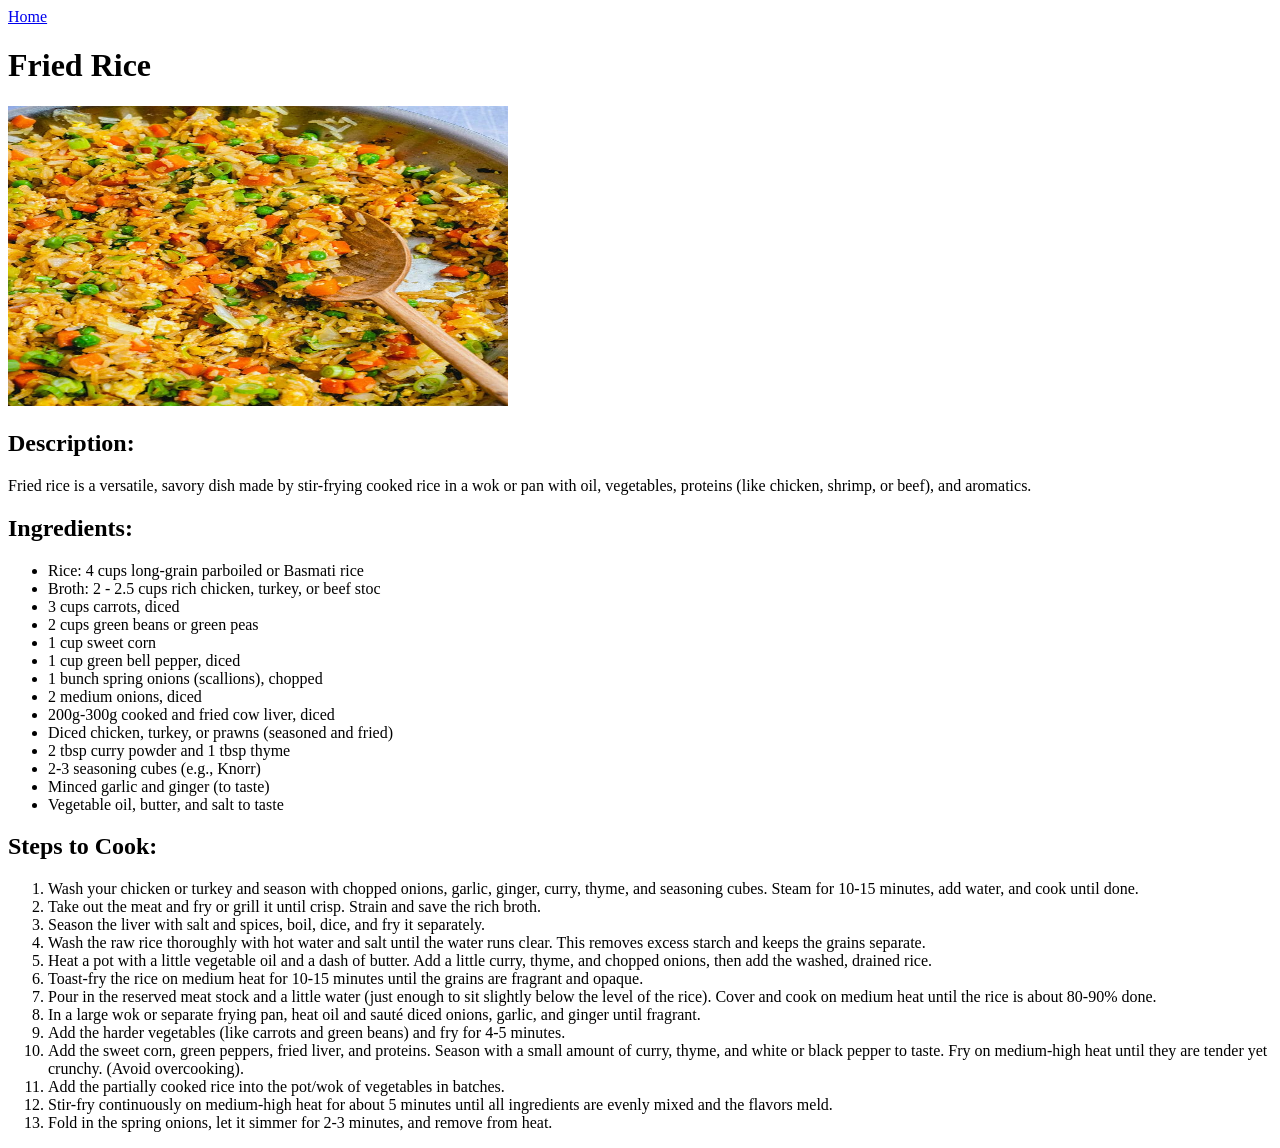
==== recipes/friedrice.html @ d5ba177d "Add fried rice and pizza recipe pages and update index with all three links" ====
<!DOCTYPE html>
<html lang="en">
    <head>
        <meta charset="UTF-8">
        <title>Fried Rice</title>
    </head>
    <body>
        <a href="../index.html">Home</a>
        <h1>Fried Rice</h1>
        <img src="../images/friedrice.jpeg" alt="A friedrice image" width="500" height="300">
        <h2>Description:</h2>
        <p>Fried rice is a versatile, savory dish made by stir-frying cooked rice in a wok or pan with oil, vegetables, proteins (like chicken, shrimp, or beef), and aromatics.</p>
        <h2>Ingredients:</h2>
        <ul>
            <li>Rice: 4 cups long-grain parboiled or Basmati rice</li>
            <li>Broth: 2 - 2.5 cups rich chicken, turkey, or beef stoc</li>
            <li>3 cups carrots, diced</li>
            <li>2 cups green beans or green peas</li>
            <li>1 cup sweet corn</li>
            <li>1 cup green bell pepper, diced</li>
            <li>1 bunch spring onions (scallions), chopped</li>
            <li>2 medium onions, diced</li>
            <li>200g-300g cooked and fried cow liver, diced</li>
            <li>Diced chicken, turkey, or prawns (seasoned and fried)</li>
            <li>2 tbsp curry powder and 1 tbsp thyme</li>
            <li>2-3 seasoning cubes (e.g., Knorr)</li>
            <li>Minced garlic and ginger (to taste)</li>
            <li>Vegetable oil, butter, and salt to taste</li>
        </ul>
        <h2>Steps to Cook:</h2>
        <ol>
            <li>Wash your chicken or turkey and season with chopped onions, garlic, ginger, curry, thyme, and seasoning cubes. Steam for 10-15 minutes, add water, and cook until done.</li>
            <li>Take out the meat and fry or grill it until crisp. Strain and save the rich broth.</li>
            <li>Season the liver with salt and spices, boil, dice, and fry it separately.</li>
            <li>Wash the raw rice thoroughly with hot water and salt until the water runs clear. This removes excess starch and keeps the grains separate.</li>
            <li>Heat a pot with a little vegetable oil and a dash of butter. Add a little curry, thyme, and chopped onions, then add the washed, drained rice.</li>
            <li>Toast-fry the rice on medium heat for 10-15 minutes until the grains are fragrant and opaque.</li>
            <li>Pour in the reserved meat stock and a little water (just enough to sit slightly below the level of the rice). Cover and cook on medium heat until the rice is about 80-90% done.</li>
            <li>In a large wok or separate frying pan, heat oil and sauté diced onions, garlic, and ginger until fragrant.</li>
            <li>Add the harder vegetables (like carrots and green beans) and fry for 4-5 minutes.</li>
            <li>Add the sweet corn, green peppers, fried liver, and proteins. Season with a small amount of curry, thyme, and white or black pepper to taste. Fry on medium-high heat until they are tender yet crunchy. (Avoid overcooking).</li>
            <li>Add the partially cooked rice into the pot/wok of vegetables in batches.</li>
            <li>Stir-fry continuously on medium-high heat for about 5 minutes until all ingredients are evenly mixed and the flavors meld.</li>
            <li>Fold in the spring onions, let it simmer for 2-3 minutes, and remove from heat.</li>
        </ol>
    </body>
</html>
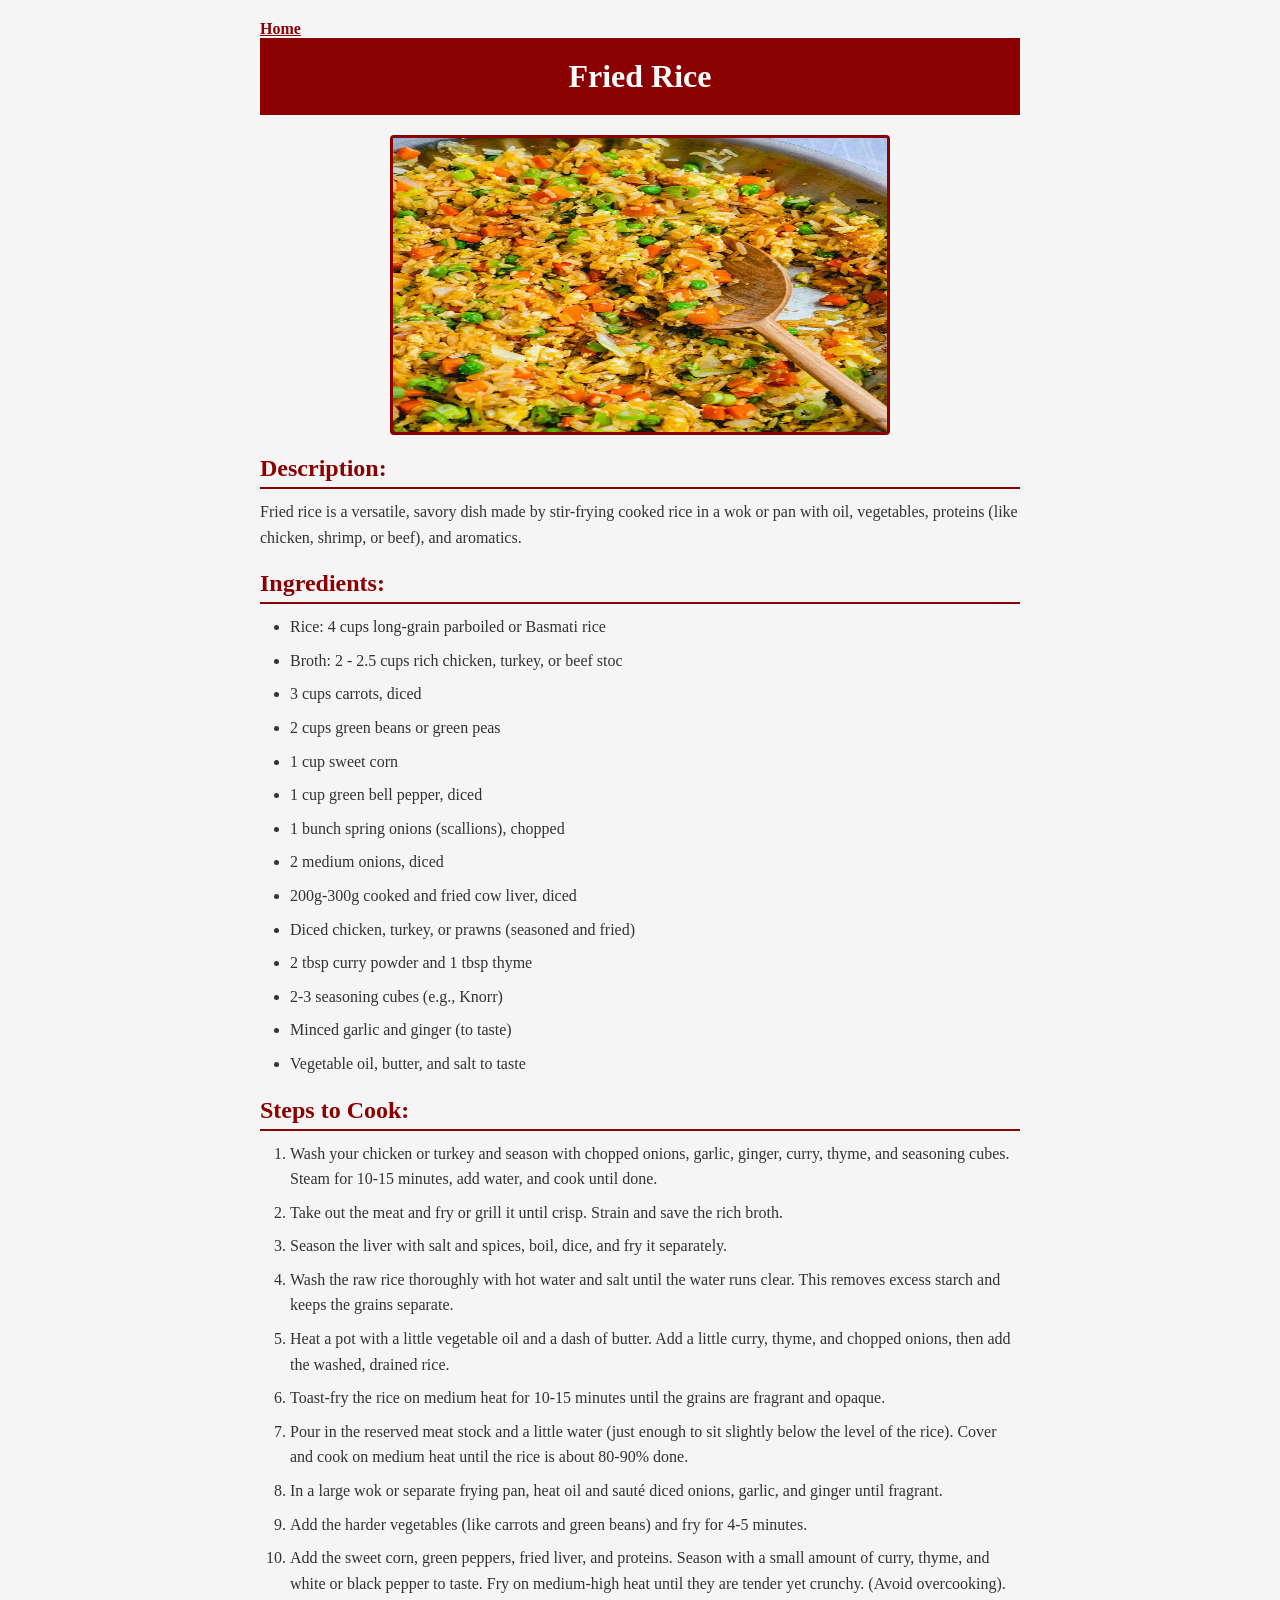
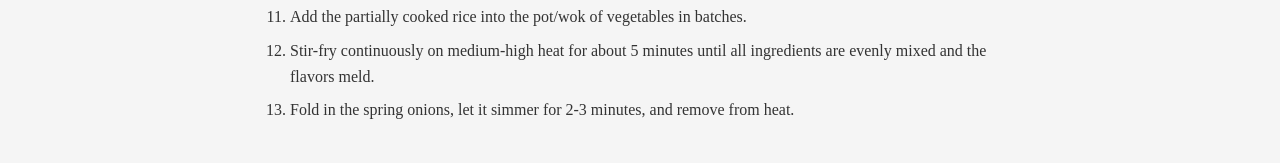
==== commit 85044f0c: "Add CSS styling to recipe pages" ====
--- a/recipes/friedrice.html
+++ b/recipes/friedrice.html
@@ -3,6 +3,7 @@
     <head>
         <meta charset="UTF-8">
         <title>Fried Rice</title>
+        <link rel="stylesheet" href="../style.css">
     </head>
     <body>
         <a href="../index.html">Home</a>
--- a/style.css
+++ b/style.css
@@ -0,0 +1,75 @@
+/* General reset */
+* {
+    box-sizing: border-box;
+    margin: 0;
+    padding: 0;
+}
+
+/* Body */
+body {
+    background-color: #f5f5f5;
+    font-family: Georgia, "Times New Roman", serif;
+    color: #333;
+    max-width: 800px;
+    margin: 0 auto;
+    padding: 20px;
+}
+
+/* Headings */
+h1 {
+    background-color: #8B0000;
+    color: white;
+    padding: 20px;
+    text-align: center;
+    margin-bottom: 20px;
+}
+
+h2 {
+    color: #8B0000;
+    margin-top: 20px;
+    margin-bottom: 10px;
+    border-bottom: 2px solid #8B0000;
+    padding-bottom: 5px;
+}
+
+/* Links */
+a {
+    color: #8B0000;
+    font-weight: bold;
+}
+
+/* Lists */
+ul, ol {
+    padding-left: 30px;
+    margin-bottom: 20px;
+}
+
+li {
+    margin-bottom: 8px;
+    line-height: 1.6;
+}
+
+/* Paragraphs */
+p {
+    line-height: 1.6;
+    margin-bottom: 20px;
+}
+
+/* Images */
+img {
+    display: block;
+    margin: 20px auto;
+    border: 3px solid #8B0000;
+    border-radius: 4px;
+}
+
+/* Home link */
+.home-link {
+    display: inline-block;
+    margin-bottom: 20px;
+    padding: 8px 16px;
+    background-color: #8B0000;
+    color: white;
+    text-decoration: none;
+    border-radius: 4px;
+}
